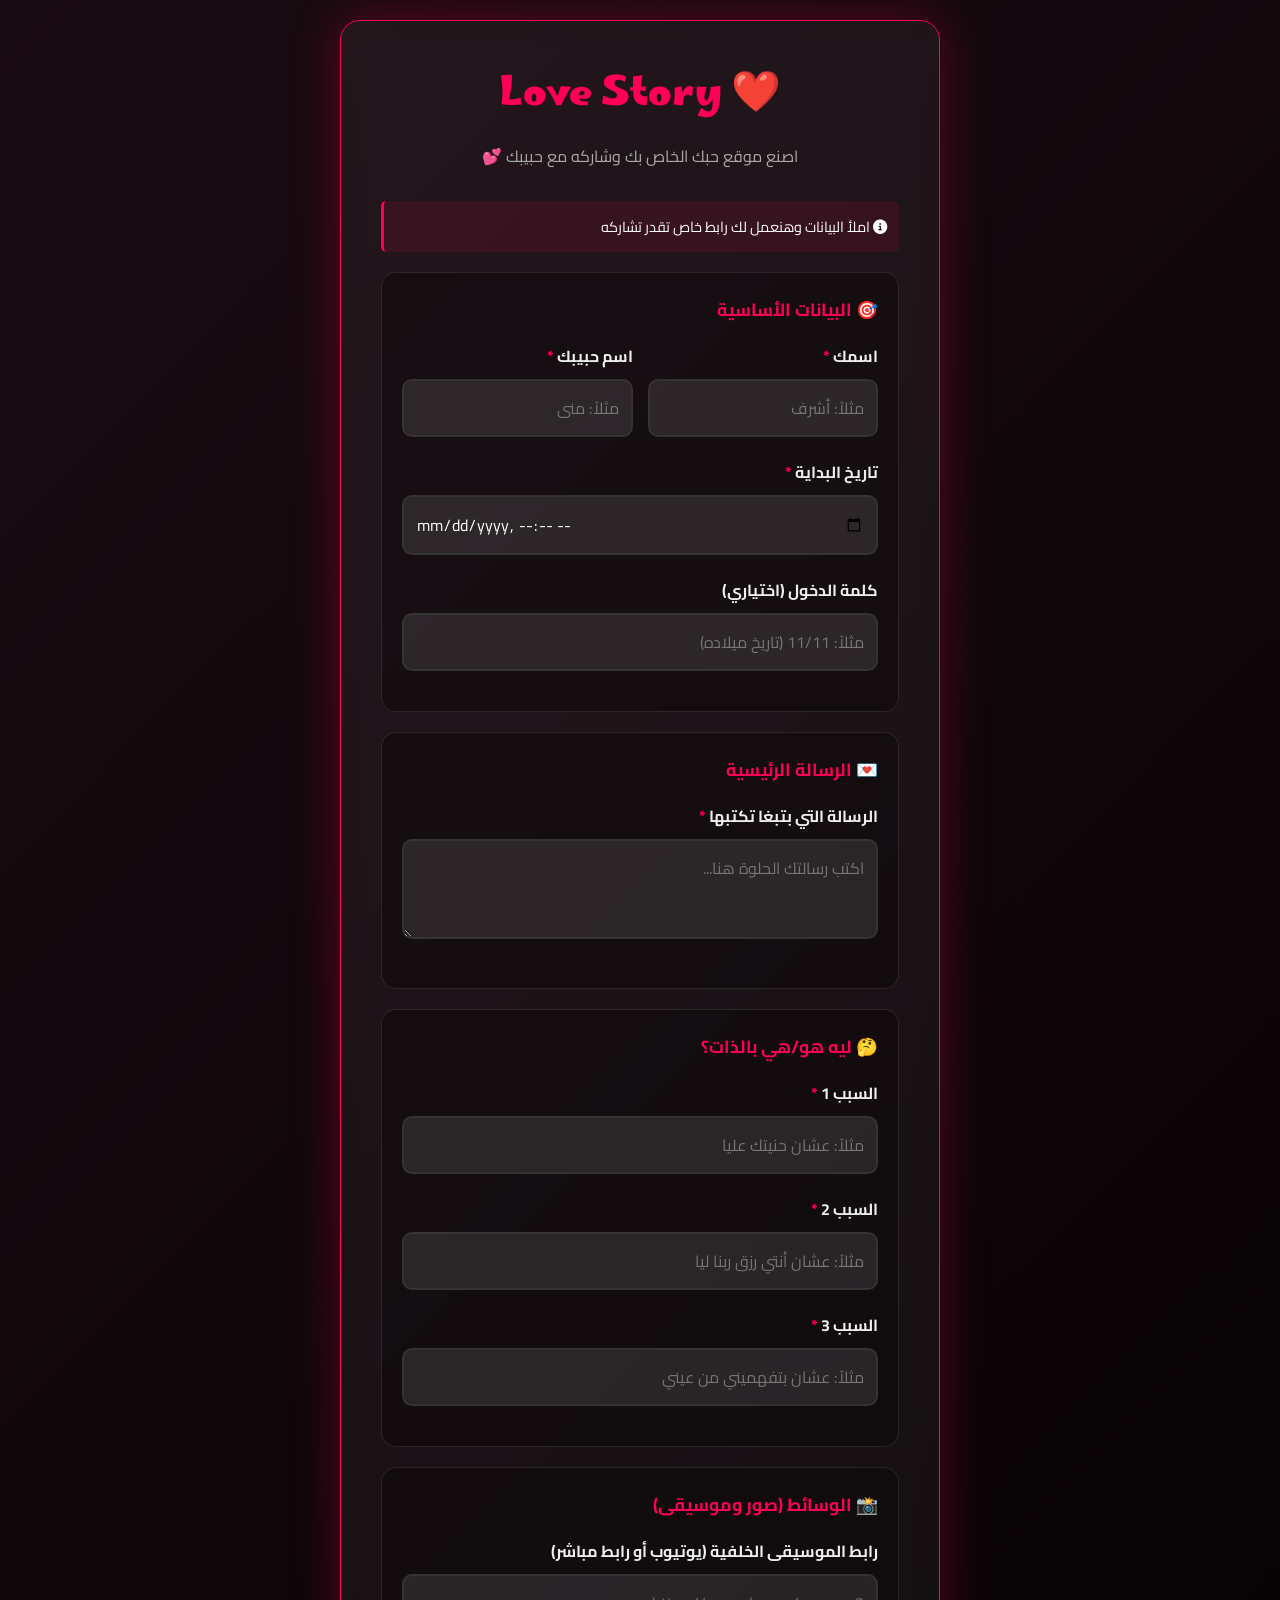
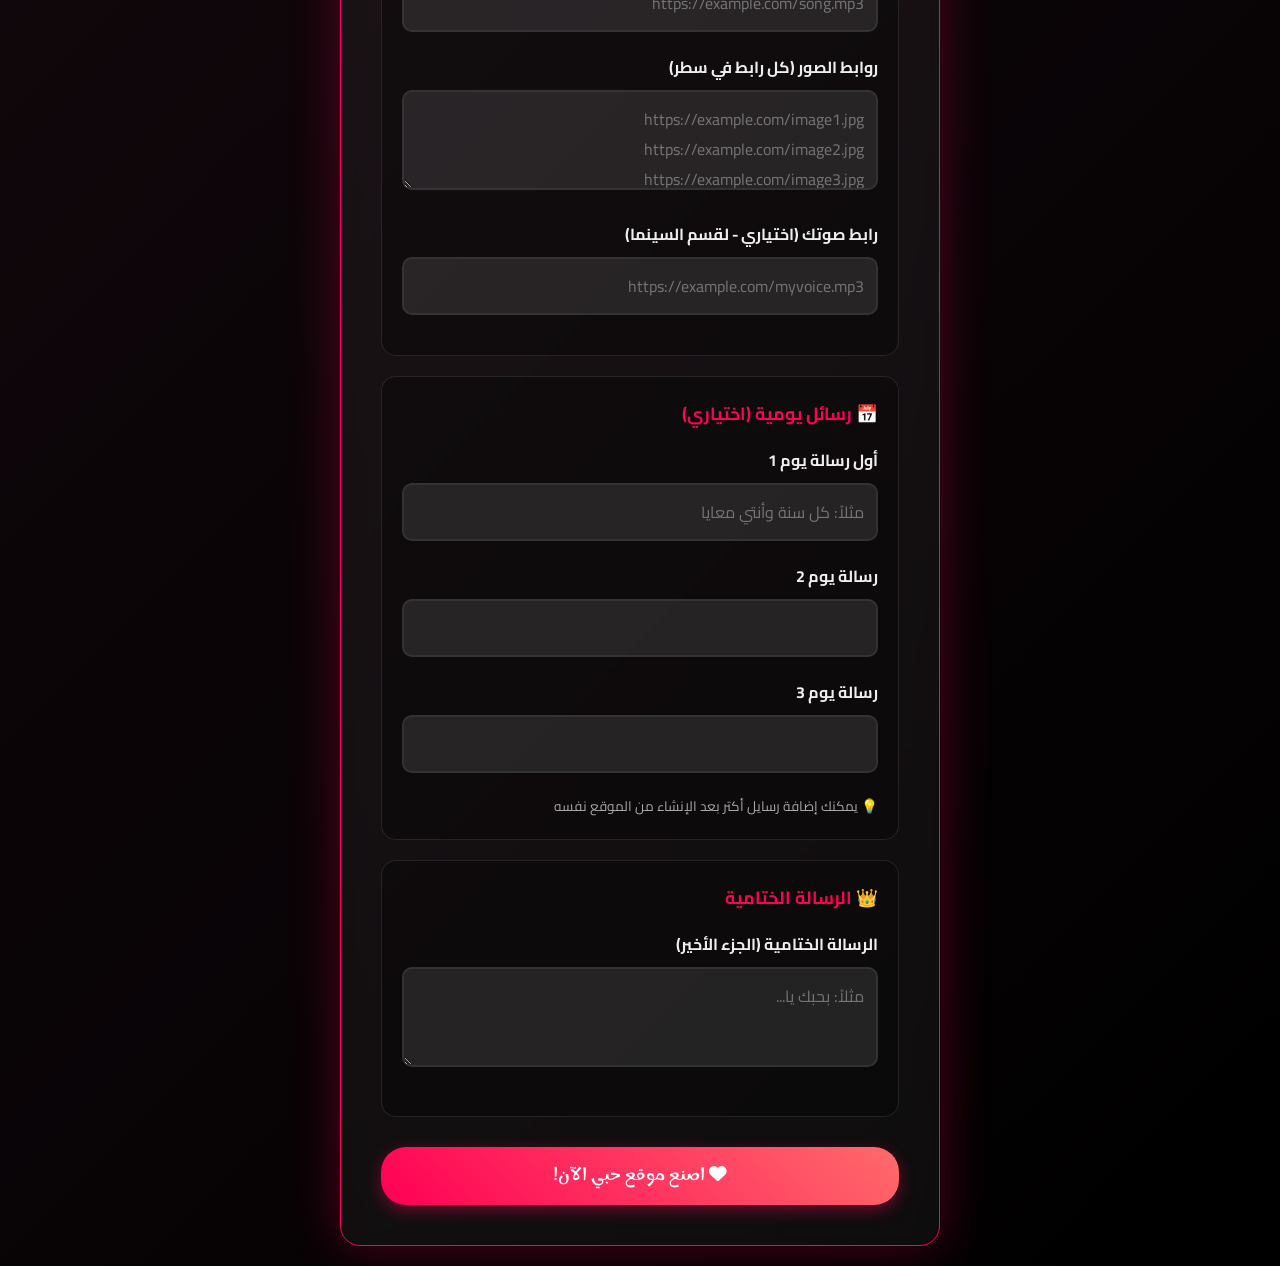
==== index.html @ d6da8e56 "Add form page for creating love stories" ====
<!DOCTYPE html>
<html lang="ar" dir="rtl">
<head>
    <meta charset="UTF-8">
    <meta name="viewport" content="width=device-width, initial-scale=1.0">
    <title>Love Story Generator | أنشئ قصة حبك 💕</title>
    <link href="https://fonts.googleapis.com/css2?family=Cairo:wght@400;700&family=Marhey&display=swap" rel="stylesheet">
    <link rel="stylesheet" href="https://cdnjs.cloudflare.com/ajax/libs/font-awesome/6.4.0/css/all.min.css">
    
    <style>
        * { box-sizing: border-box; margin: 0; padding: 0; }

        :root {
            --primary: #ff0055;
            --dark: #120509;
            --gradient: linear-gradient(135deg, #1a0b12 0%, #000000 100%);
            --glass: rgba(255, 255, 255, 0.08);
        }

        body {
            font-family: 'Cairo', sans-serif;
            background: var(--dark);
            background-image: var(--gradient);
            color: white;
            min-height: 100vh;
            display: flex;
            justify-content: center;
            align-items: center;
            padding: 20px;
        }

        .container {
            background: rgba(255, 255, 255, 0.05);
            backdrop-filter: blur(10px);
            border-radius: 20px;
            border: 1px solid var(--primary);
            padding: 40px;
            max-width: 600px;
            width: 100%;
            box-shadow: 0 0 50px rgba(255, 0, 85, 0.3);
        }

        h1 {
            font-family: 'Marhey';
            font-size: 2.5rem;
            color: var(--primary);
            text-align: center;
            margin-bottom: 10px;
            animation: heartbeat 1.5s infinite;
        }

        @keyframes heartbeat { 0%, 100% { transform: scale(1); } 50% { transform: scale(1.1); } }

        .subtitle {
            text-align: center;
            color: #aaa;
            margin-bottom: 30px;
            font-size: 1rem;
        }

        .form-group {
            margin-bottom: 20px;
        }

        label {
            display: block;
            margin-bottom: 8px;
            font-weight: bold;
            color: #eee;
        }

        input, textarea, select {
            width: 100%;
            padding: 12px;
            border-radius: 10px;
            border: 2px solid #333;
            background: rgba(255, 255, 255, 0.1);
            color: white;
            font-family: 'Cairo', sans-serif;
            font-size: 1rem;
            outline: none;
            transition: 0.3s;
        }

        input:focus, textarea:focus, select:focus {
            border-color: var(--primary);
            transform: scale(1.02);
        }

        textarea {
            resize: vertical;
            min-height: 100px;
        }

        .btn {
            background: linear-gradient(45deg, var(--primary), #ff6b6b);
            color: white;
            border: none;
            padding: 14px 30px;
            border-radius: 25px;
            font-size: 1.1rem;
            cursor: pointer;
            font-family: 'Marhey';
            transition: 0.3s;
            box-shadow: 0 5px 15px rgba(255, 0, 85, 0.4);
            width: 100%;
            margin-top: 10px;
        }

        .btn:hover {
            transform: scale(1.05);
            box-shadow: 0 5px 25px rgba(255, 0, 85, 0.6);
        }

        .btn:disabled {
            opacity: 0.5;
            cursor: not-allowed;
            transform: none;
        }

        .form-section {
            background: rgba(0, 0, 0, 0.3);
            padding: 20px;
            border-radius: 15px;
            margin-bottom: 20px;
            border: 1px solid rgba(255, 255, 255, 0.1);
        }

        .section-title {
            font-size: 1.1rem;
            color: var(--primary);
            margin-bottom: 15px;
            font-weight: bold;
        }

        .two-columns {
            display: grid;
            grid-template-columns: 1fr 1fr;
            gap: 15px;
        }

        @media (max-width: 600px) {
            .two-columns {
                grid-template-columns: 1fr;
            }
            h1 {
                font-size: 2rem;
            }
            .container {
                padding: 20px;
            }
        }

        .info-box {
            background: rgba(255, 0, 85, 0.1);
            border-left: 3px solid var(--primary);
            padding: 12px;
            border-radius: 5px;
            margin-bottom: 20px;
            font-size: 0.9rem;
        }

        .required {
            color: var(--primary);
        }
    </style>
</head>
<body>

    <div class="container">
        <h1>❤️ Love Story</h1>
        <p class="subtitle">اصنع موقع حبك الخاص بك وشاركه مع حبيبك 💕</p>

        <div class="info-box">
            <i class="fas fa-info-circle"></i> املأ البيانات وهنعمل لك رابط خاص تقدر تشاركه
        </div>

        <form id="loveForm">
            <!-- القسم 1: الأسماء والتاريخ -->
            <div class="form-section">
                <div class="section-title">🎯 البيانات الأساسية</div>
                
                <div class="two-columns">
                    <div class="form-group">
                        <label>اسمك <span class="required">*</span></label>
                        <input type="text" name="yourName" placeholder="مثلاً: أشرف" required>
                    </div>
                    <div class="form-group">
                        <label>اسم حبيبك <span class="required">*</span></label>
                        <input type="text" name="partnerName" placeholder="مثلاً: منى" required>
                    </div>
                </div>

                <div class="form-group">
                    <label>تاريخ البداية <span class="required">*</span></label>
                    <input type="datetime-local" name="startDate" required>
                </div>

                <div class="form-group">
                    <label>كلمة الدخول (اختياري)</label>
                    <input type="text" name="password" placeholder="مثلاً: 11/11 (تاريخ ميلاده)">
                </div>
            </div>

            <!-- القسم 2: الرسالة الرئيسية -->
            <div class="form-section">
                <div class="section-title">💌 الرسالة الرئيسية</div>
                <div class="form-group">
                    <label>الرسالة التي بتبغا تكتبها <span class="required">*</span></label>
                    <textarea name="mainMessage" placeholder="اكتب رسالتك الحلوة هنا..." required></textarea>
                </div>
            </div>

            <!-- القسم 3: الأسباب (ليه أنتي) -->
            <div class="form-section">
                <div class="section-title">🤔 ليه هو/هي بالذات؟</div>
                <div class="form-group">
                    <label>السبب 1 <span class="required">*</span></label>
                    <input type="text" name="reason1" placeholder="مثلاً: عشان حنيتك عليا" required>
                </div>
                <div class="form-group">
                    <label>السبب 2 <span class="required">*</span></label>
                    <input type="text" name="reason2" placeholder="مثلاً: عشان أنتي رزق ربنا ليا" required>
                </div>
                <div class="form-group">
                    <label>السبب 3 <span class="required">*</span></label>
                    <input type="text" name="reason3" placeholder="مثلاً: عشان بتفهميني من عيني" required>
                </div>
            </div>

            <!-- القسم 4: الوسائط -->
            <div class="form-section">
                <div class="section-title">📸 الوسائط (صور وموسيقى)</div>
                
                <div class="form-group">
                    <label>رابط الموسيقى الخلفية (يوتيوب أو رابط مباشر)</label>
                    <input type="url" name="musicUrl" placeholder="https://example.com/song.mp3">
                </div>

                <div class="form-group">
                    <label>روابط الصور (كل رابط في سطر)</label>
                    <textarea name="imagesUrls" placeholder="https://example.com/image1.jpg&#10;https://example.com/image2.jpg&#10;https://example.com/image3.jpg"></textarea>
                </div>

                <div class="form-group">
                    <label>رابط صوتك (اختياري - لقسم السينما)</label>
                    <input type="url" name="voiceUrl" placeholder="https://example.com/myvoice.mp3">
                </div>
            </div>

            <!-- القسم 5: الرسائل اليومية -->
            <div class="form-section">
                <div class="section-title">📅 رسائل يومية (اختياري)</div>
                <div class="form-group">
                    <label>أول رسالة يوم 1</label>
                    <input type="text" name="msg1" placeholder="مثلاً: كل سنة وأنتي معايا">
                </div>
                <div class="form-group">
                    <label>رسالة يوم 2</label>
                    <input type="text" name="msg2" placeholder="">
                </div>
                <div class="form-group">
                    <label>رسالة يوم 3</label>
                    <input type="text" name="msg3" placeholder="">
                </div>
                <p style="font-size: 0.85rem; color: #aaa; margin-top: 10px;">
                    💡 يمكنك إضافة رسايل أكتر بعد الإنشاء من الموقع نفسه
                </p>
            </div>

            <!-- الرسالة الختامية -->
            <div class="form-section">
                <div class="section-title">👑 الرسالة الختامية</div>
                <div class="form-group">
                    <label>الرسالة الختامية (الجزء الأخير)</label>
                    <textarea name="finalMessage" placeholder="مثلاً: بحبك يا..."></textarea>
                </div>
            </div>

            <button type="submit" class="btn">
                <i class="fas fa-heart"></i> اصنع موقع حبي الآن!
            </button>
        </form>
    </div>

    <script>
        document.getElementById('loveForm').addEventListener('submit', function(e) {
            e.preventDefault();

            // جمع البيانات
            const formData = {
                yourName: document.querySelector('input[name="yourName"]').value,
                partnerName: document.querySelector('input[name="partnerName"]').value,
                startDate: document.querySelector('input[name="startDate"]').value,
                password: document.querySelector('input[name="password"]').value || "11/11",
                mainMessage: document.querySelector('textarea[name="mainMessage"]').value,
                reason1: document.querySelector('input[name="reason1"]').value,
                reason2: document.querySelector('input[name="reason2"]').value,
                reason3: document.querySelector('input[name="reason3"]').value,
                musicUrl: document.querySelector('input[name="musicUrl"]').value,
                imagesUrls: document.querySelector('textarea[name="imagesUrls"]').value.split('\n').filter(url => url.trim()),
                voiceUrl: document.querySelector('input[name="voiceUrl"]').value,
                msg1: document.querySelector('input[name="msg1"]').value || "رسالة يوم 1",
                msg2: document.querySelector('input[name="msg2"]').value || "رسالة يوم 2",
                msg3: document.querySelector('input[name="msg3"]').value || "رسالة يوم 3",
                finalMessage: document.querySelector('textarea[name="finalMessage"]').value || "بحبك ❤️"
            };

            // تشفير البيانات (Base64)
            const encoded = btoa(JSON.stringify(formData));
            
            // إنشاء الرابط
            const link = `love-page.html?data=${encoded}`;
            
            // عرض الرابط في popup
            const shareUrl = window.location.origin + window.location.pathname.replace('index.html', '') + link;
            
            showShareModal(shareUrl);
        });

        function showShareModal(url) {
            const modal = document.createElement('div');
            modal.style.cssText = `
                position: fixed;
                top: 0;
                left: 0;
                width: 100%;
                height: 100%;
                background: rgba(0,0,0,0.8);
                display: flex;
                justify-content: center;
                align-items: center;
                z-index: 10000;
            `;

            modal.innerHTML = `
                <div style="
                    background: #1a0b12;
                    padding: 30px;
                    border-radius: 20px;
                    text-align: center;
                    border: 2px solid #ff0055;
                    max-width: 500px;
                    width: 90%;
                ">
                    <h2 style="color: #ff0055; margin-bottom: 20px; font-family: 'Marhey';">✨ تم إنشاء موقعك! ✨</h2>
                    
                    <p style="color: #aaa; margin-bottom: 20px;">انسخ الرابط وشاركه مع حبيبك:</p>
                    
                    <div style="
                        background: rgba(255,255,255,0.1);
                        padding: 15px;
                        border-radius: 10px;
                        margin-bottom: 20px;
                        word-break: break-all;
                        color: #eee;
                        font-size: 0.9rem;
                    ">
                        ${url}
                    </div>
                    
                    <button onclick="
                        navigator.clipboard.writeText('${url}');
                        this.innerText = 'تم النسخ! ✓';
                        this.style.background = '#00cc55';
                        setTimeout(() => this.innerText = 'انسخ الرابط', 2000);
                    " style="
                        background: #ff0055;
                        color: white;
                        border: none;
                        padding: 12px 30px;
                        border-radius: 25px;
                        cursor: pointer;
                        font-size: 1rem;
                        margin-right: 10px;
                        transition: 0.3s;
                    ">
                        📋 انسخ الرابط
                    </button>
                    
                    <button onclick="window.location.href = '${url}'" style="
                        background: #8e44ad;
                        color: white;
                        border: none;
                        padding: 12px 30px;
                        border-radius: 25px;
                        cursor: pointer;
                        font-size: 1rem;
                        transition: 0.3s;
                    ">
                        👀 اعرض الموقع
                    </button>
                    
                    <br><br>
                    
                    <button onclick="location.reload()" style="
                        background: transparent;
                        color: #aaa;
                        border: 1px solid #aaa;
                        padding: 10px 25px;
                        border-radius: 25px;
                        cursor: pointer;
                        transition: 0.3s;
                    ">
                        إنشاء موقع جديد
                    </button>
                    
                    <button onclick="this.parentElement.parentElement.remove()" style="
                        position: absolute;
                        top: 10px;
                        right: 15px;
                        background: none;
                        border: none;
                        color: #aaa;
                        font-size: 1.5rem;
                        cursor: pointer;
                    ">
                        ✕
                    </button>
                </div>
            `;

            document.body.appendChild(modal);
        }
    </script>

</body>
</html>
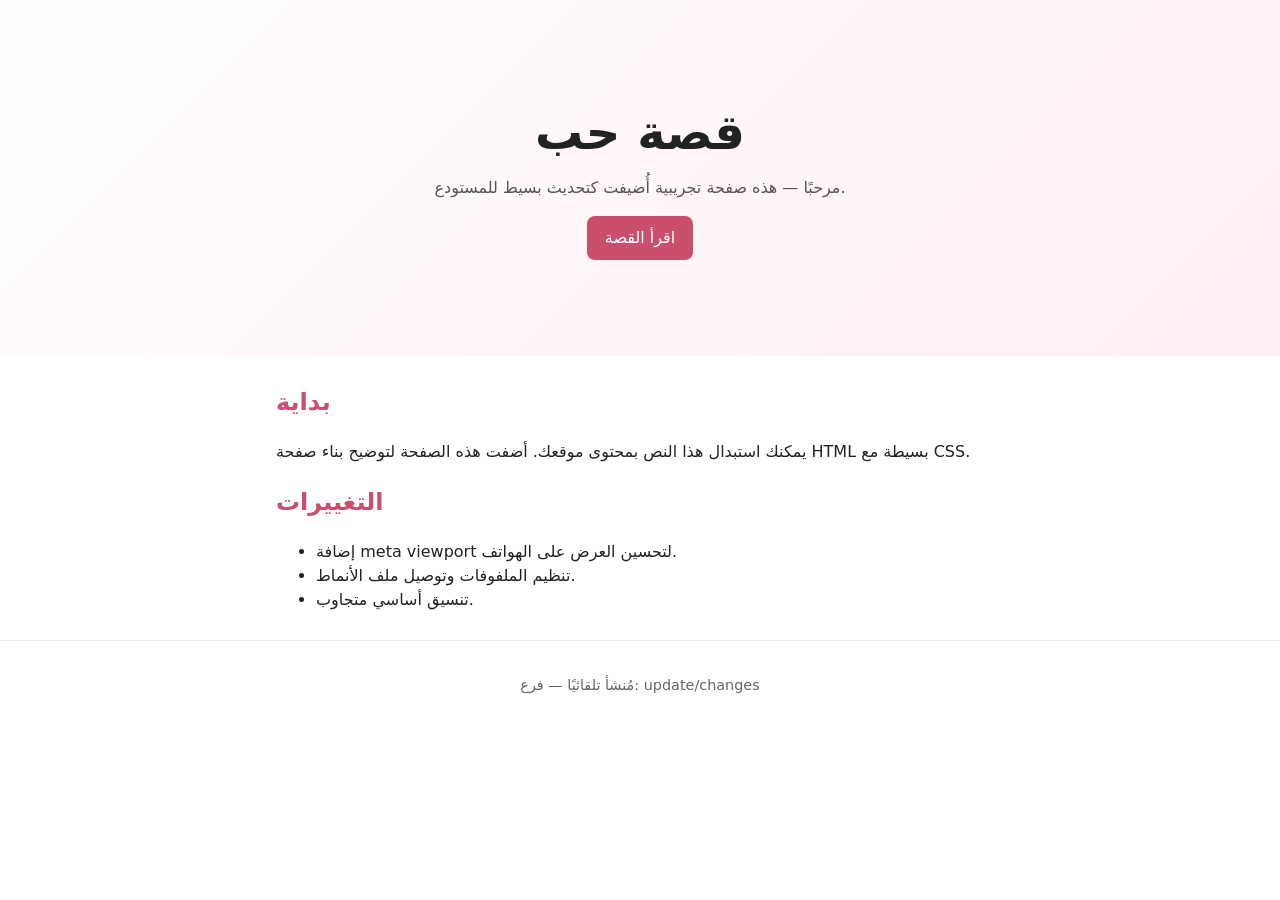
==== commit 38dbe98c: "إضافة تحسينات أولية: index.html, css/styles.css, README.md" ====
--- a/index.html
+++ b/index.html
@@ -1,428 +1,36 @@
-<!DOCTYPE html>
-<html lang="ar" dir="rtl">
+<!doctype html>
+<html lang="ar">
 <head>
-    <meta charset="UTF-8">
-    <meta name="viewport" content="width=device-width, initial-scale=1.0">
-    <title>Love Story Generator | أنشئ قصة حبك 💕</title>
-    <link href="https://fonts.googleapis.com/css2?family=Cairo:wght@400;700&family=Marhey&display=swap" rel="stylesheet">
-    <link rel="stylesheet" href="https://cdnjs.cloudflare.com/ajax/libs/font-awesome/6.4.0/css/all.min.css">
-    
-    <style>
-        * { box-sizing: border-box; margin: 0; padding: 0; }
-
-        :root {
-            --primary: #ff0055;
-            --dark: #120509;
-            --gradient: linear-gradient(135deg, #1a0b12 0%, #000000 100%);
-            --glass: rgba(255, 255, 255, 0.08);
-        }
-
-        body {
-            font-family: 'Cairo', sans-serif;
-            background: var(--dark);
-            background-image: var(--gradient);
-            color: white;
-            min-height: 100vh;
-            display: flex;
-            justify-content: center;
-            align-items: center;
-            padding: 20px;
-        }
-
-        .container {
-            background: rgba(255, 255, 255, 0.05);
-            backdrop-filter: blur(10px);
-            border-radius: 20px;
-            border: 1px solid var(--primary);
-            padding: 40px;
-            max-width: 600px;
-            width: 100%;
-            box-shadow: 0 0 50px rgba(255, 0, 85, 0.3);
-        }
-
-        h1 {
-            font-family: 'Marhey';
-            font-size: 2.5rem;
-            color: var(--primary);
-            text-align: center;
-            margin-bottom: 10px;
-            animation: heartbeat 1.5s infinite;
-        }
-
-        @keyframes heartbeat { 0%, 100% { transform: scale(1); } 50% { transform: scale(1.1); } }
-
-        .subtitle {
-            text-align: center;
-            color: #aaa;
-            margin-bottom: 30px;
-            font-size: 1rem;
-        }
-
-        .form-group {
-            margin-bottom: 20px;
-        }
-
-        label {
-            display: block;
-            margin-bottom: 8px;
-            font-weight: bold;
-            color: #eee;
-        }
-
-        input, textarea, select {
-            width: 100%;
-            padding: 12px;
-            border-radius: 10px;
-            border: 2px solid #333;
-            background: rgba(255, 255, 255, 0.1);
-            color: white;
-            font-family: 'Cairo', sans-serif;
-            font-size: 1rem;
-            outline: none;
-            transition: 0.3s;
-        }
-
-        input:focus, textarea:focus, select:focus {
-            border-color: var(--primary);
-            transform: scale(1.02);
-        }
-
-        textarea {
-            resize: vertical;
-            min-height: 100px;
-        }
-
-        .btn {
-            background: linear-gradient(45deg, var(--primary), #ff6b6b);
-            color: white;
-            border: none;
-            padding: 14px 30px;
-            border-radius: 25px;
-            font-size: 1.1rem;
-            cursor: pointer;
-            font-family: 'Marhey';
-            transition: 0.3s;
-            box-shadow: 0 5px 15px rgba(255, 0, 85, 0.4);
-            width: 100%;
-            margin-top: 10px;
-        }
-
-        .btn:hover {
-            transform: scale(1.05);
-            box-shadow: 0 5px 25px rgba(255, 0, 85, 0.6);
-        }
-
-        .btn:disabled {
-            opacity: 0.5;
-            cursor: not-allowed;
-            transform: none;
-        }
-
-        .form-section {
-            background: rgba(0, 0, 0, 0.3);
-            padding: 20px;
-            border-radius: 15px;
-            margin-bottom: 20px;
-            border: 1px solid rgba(255, 255, 255, 0.1);
-        }
-
-        .section-title {
-            font-size: 1.1rem;
-            color: var(--primary);
-            margin-bottom: 15px;
-            font-weight: bold;
-        }
-
-        .two-columns {
-            display: grid;
-            grid-template-columns: 1fr 1fr;
-            gap: 15px;
-        }
-
-        @media (max-width: 600px) {
-            .two-columns {
-                grid-template-columns: 1fr;
-            }
-            h1 {
-                font-size: 2rem;
-            }
-            .container {
-                padding: 20px;
-            }
-        }
-
-        .info-box {
-            background: rgba(255, 0, 85, 0.1);
-            border-left: 3px solid var(--primary);
-            padding: 12px;
-            border-radius: 5px;
-            margin-bottom: 20px;
-            font-size: 0.9rem;
-        }
-
-        .required {
-            color: var(--primary);
-        }
-    </style>
+  <meta charset="utf-8">
+  <meta name="viewport" content="width=device-width, initial-scale=1">
+  <title>Love Story</title>
+  <link rel="stylesheet" href="css/styles.css">
 </head>
 <body>
+  <header class="hero">
+    <h1>قصة حب</h1>
+    <p class="lead">مرحبًا — هذه صفحة تجريبية أُضيفت كتحديث بسيط للمستودع.</p>
+    <a class="btn" href="#story">اقرأ القصة</a>
+  </header>
 
-    <div class="container">
-        <h1>❤️ Love Story</h1>
-        <p class="subtitle">اصنع موقع حبك الخاص بك وشاركه مع حبيبك 💕</p>
+  <main id="story" class="container">
+    <section>
+      <h2>بداية</h2>
+      <p>يمكنك استبدال هذا النص بمحتوى موقعك. أضفت هذه الصفحة لتوضيح بناء صفحة HTML بسيطة مع CSS.</p>
+    </section>
 
-        <div class="info-box">
-            <i class="fas fa-info-circle"></i> املأ البيانات وهنعمل لك رابط خاص تقدر تشاركه
-        </div>
+    <section>
+      <h2>التغييرات</h2>
+      <ul>
+        <li>إضافة meta viewport لتحسين العرض على الهواتف.</li>
+        <li>تنظيم الملفوفات وتوصيل ملف الأنماط.</li>
+        <li>تنسيق أساسي متجاوب.</li>
+      </ul>
+    </section>
+  </main>
 
-        <form id="loveForm">
-            <!-- القسم 1: الأسماء والتاريخ -->
-            <div class="form-section">
-                <div class="section-title">🎯 البيانات الأساسية</div>
-                
-                <div class="two-columns">
-                    <div class="form-group">
-                        <label>اسمك <span class="required">*</span></label>
-                        <input type="text" name="yourName" placeholder="مثلاً: أشرف" required>
-                    </div>
-                    <div class="form-group">
-                        <label>اسم حبيبك <span class="required">*</span></label>
-                        <input type="text" name="partnerName" placeholder="مثلاً: منى" required>
-                    </div>
-                </div>
-
-                <div class="form-group">
-                    <label>تاريخ البداية <span class="required">*</span></label>
-                    <input type="datetime-local" name="startDate" required>
-                </div>
-
-                <div class="form-group">
-                    <label>كلمة الدخول (اختياري)</label>
-                    <input type="text" name="password" placeholder="مثلاً: 11/11 (تاريخ ميلاده)">
-                </div>
-            </div>
-
-            <!-- القسم 2: الرسالة الرئيسية -->
-            <div class="form-section">
-                <div class="section-title">💌 الرسالة الرئيسية</div>
-                <div class="form-group">
-                    <label>الرسالة التي بتبغا تكتبها <span class="required">*</span></label>
-                    <textarea name="mainMessage" placeholder="اكتب رسالتك الحلوة هنا..." required></textarea>
-                </div>
-            </div>
-
-            <!-- القسم 3: الأسباب (ليه أنتي) -->
-            <div class="form-section">
-                <div class="section-title">🤔 ليه هو/هي بالذات؟</div>
-                <div class="form-group">
-                    <label>السبب 1 <span class="required">*</span></label>
-                    <input type="text" name="reason1" placeholder="مثلاً: عشان حنيتك عليا" required>
-                </div>
-                <div class="form-group">
-                    <label>السبب 2 <span class="required">*</span></label>
-                    <input type="text" name="reason2" placeholder="مثلاً: عشان أنتي رزق ربنا ليا" required>
-                </div>
-                <div class="form-group">
-                    <label>السبب 3 <span class="required">*</span></label>
-                    <input type="text" name="reason3" placeholder="مثلاً: عشان بتفهميني من عيني" required>
-                </div>
-            </div>
-
-            <!-- القسم 4: الوسائط -->
-            <div class="form-section">
-                <div class="section-title">📸 الوسائط (صور وموسيقى)</div>
-                
-                <div class="form-group">
-                    <label>رابط الموسيقى الخلفية (يوتيوب أو رابط مباشر)</label>
-                    <input type="url" name="musicUrl" placeholder="https://example.com/song.mp3">
-                </div>
-
-                <div class="form-group">
-                    <label>روابط الصور (كل رابط في سطر)</label>
-                    <textarea name="imagesUrls" placeholder="https://example.com/image1.jpg&#10;https://example.com/image2.jpg&#10;https://example.com/image3.jpg"></textarea>
-                </div>
-
-                <div class="form-group">
-                    <label>رابط صوتك (اختياري - لقسم السينما)</label>
-                    <input type="url" name="voiceUrl" placeholder="https://example.com/myvoice.mp3">
-                </div>
-            </div>
-
-            <!-- القسم 5: الرسائل اليومية -->
-            <div class="form-section">
-                <div class="section-title">📅 رسائل يومية (اختياري)</div>
-                <div class="form-group">
-                    <label>أول رسالة يوم 1</label>
-                    <input type="text" name="msg1" placeholder="مثلاً: كل سنة وأنتي معايا">
-                </div>
-                <div class="form-group">
-                    <label>رسالة يوم 2</label>
-                    <input type="text" name="msg2" placeholder="">
-                </div>
-                <div class="form-group">
-                    <label>رسالة يوم 3</label>
-                    <input type="text" name="msg3" placeholder="">
-                </div>
-                <p style="font-size: 0.85rem; color: #aaa; margin-top: 10px;">
-                    💡 يمكنك إضافة رسايل أكتر بعد الإنشاء من الموقع نفسه
-                </p>
-            </div>
-
-            <!-- الرسالة الختامية -->
-            <div class="form-section">
-                <div class="section-title">👑 الرسالة الختامية</div>
-                <div class="form-group">
-                    <label>الرسالة الختامية (الجزء الأخير)</label>
-                    <textarea name="finalMessage" placeholder="مثلاً: بحبك يا..."></textarea>
-                </div>
-            </div>
-
-            <button type="submit" class="btn">
-                <i class="fas fa-heart"></i> اصنع موقع حبي الآن!
-            </button>
-        </form>
-    </div>
-
-    <script>
-        document.getElementById('loveForm').addEventListener('submit', function(e) {
-            e.preventDefault();
-
-            // جمع البيانات
-            const formData = {
-                yourName: document.querySelector('input[name="yourName"]').value,
-                partnerName: document.querySelector('input[name="partnerName"]').value,
-                startDate: document.querySelector('input[name="startDate"]').value,
-                password: document.querySelector('input[name="password"]').value || "11/11",
-                mainMessage: document.querySelector('textarea[name="mainMessage"]').value,
-                reason1: document.querySelector('input[name="reason1"]').value,
-                reason2: document.querySelector('input[name="reason2"]').value,
-                reason3: document.querySelector('input[name="reason3"]').value,
-                musicUrl: document.querySelector('input[name="musicUrl"]').value,
-                imagesUrls: document.querySelector('textarea[name="imagesUrls"]').value.split('\n').filter(url => url.trim()),
-                voiceUrl: document.querySelector('input[name="voiceUrl"]').value,
-                msg1: document.querySelector('input[name="msg1"]').value || "رسالة يوم 1",
-                msg2: document.querySelector('input[name="msg2"]').value || "رسالة يوم 2",
-                msg3: document.querySelector('input[name="msg3"]').value || "رسالة يوم 3",
-                finalMessage: document.querySelector('textarea[name="finalMessage"]').value || "بحبك ❤️"
-            };
-
-            // تشفير البيانات (Base64)
-            const encoded = btoa(JSON.stringify(formData));
-            
-            // إنشاء الرابط
-            const link = `love-page.html?data=${encoded}`;
-            
-            // عرض الرابط في popup
-            const shareUrl = window.location.origin + window.location.pathname.replace('index.html', '') + link;
-            
-            showShareModal(shareUrl);
-        });
-
-        function showShareModal(url) {
-            const modal = document.createElement('div');
-            modal.style.cssText = `
-                position: fixed;
-                top: 0;
-                left: 0;
-                width: 100%;
-                height: 100%;
-                background: rgba(0,0,0,0.8);
-                display: flex;
-                justify-content: center;
-                align-items: center;
-                z-index: 10000;
-            `;
-
-            modal.innerHTML = `
-                <div style="
-                    background: #1a0b12;
-                    padding: 30px;
-                    border-radius: 20px;
-                    text-align: center;
-                    border: 2px solid #ff0055;
-                    max-width: 500px;
-                    width: 90%;
-                ">
-                    <h2 style="color: #ff0055; margin-bottom: 20px; font-family: 'Marhey';">✨ تم إنشاء موقعك! ✨</h2>
-                    
-                    <p style="color: #aaa; margin-bottom: 20px;">انسخ الرابط وشاركه مع حبيبك:</p>
-                    
-                    <div style="
-                        background: rgba(255,255,255,0.1);
-                        padding: 15px;
-                        border-radius: 10px;
-                        margin-bottom: 20px;
-                        word-break: break-all;
-                        color: #eee;
-                        font-size: 0.9rem;
-                    ">
-                        ${url}
-                    </div>
-                    
-                    <button onclick="
-                        navigator.clipboard.writeText('${url}');
-                        this.innerText = 'تم النسخ! ✓';
-                        this.style.background = '#00cc55';
-                        setTimeout(() => this.innerText = 'انسخ الرابط', 2000);
-                    " style="
-                        background: #ff0055;
-                        color: white;
-                        border: none;
-                        padding: 12px 30px;
-                        border-radius: 25px;
-                        cursor: pointer;
-                        font-size: 1rem;
-                        margin-right: 10px;
-                        transition: 0.3s;
-                    ">
-                        📋 انسخ الرابط
-                    </button>
-                    
-                    <button onclick="window.location.href = '${url}'" style="
-                        background: #8e44ad;
-                        color: white;
-                        border: none;
-                        padding: 12px 30px;
-                        border-radius: 25px;
-                        cursor: pointer;
-                        font-size: 1rem;
-                        transition: 0.3s;
-                    ">
-                        👀 اعرض الموقع
-                    </button>
-                    
-                    <br><br>
-                    
-                    <button onclick="location.reload()" style="
-                        background: transparent;
-                        color: #aaa;
-                        border: 1px solid #aaa;
-                        padding: 10px 25px;
-                        border-radius: 25px;
-                        cursor: pointer;
-                        transition: 0.3s;
-                    ">
-                        إنشاء موقع جديد
-                    </button>
-                    
-                    <button onclick="this.parentElement.parentElement.remove()" style="
-                        position: absolute;
-                        top: 10px;
-                        right: 15px;
-                        background: none;
-                        border: none;
-                        color: #aaa;
-                        font-size: 1.5rem;
-                        cursor: pointer;
-                    ">
-                        ✕
-                    </button>
-                </div>
-            `;
-
-            document.body.appendChild(modal);
-        }
-    </script>
-
+  <footer class="footer">
+    <p>مُنشأ تلقائيًا — فرع: update/changes</p>
+  </footer>
 </body>
 </html>
--- a/css/styles.css
+++ b/css/styles.css
@@ -0,0 +1,20 @@
+/* ملف أنماط بسيط */
+:root{
+  --bg:#fff;
+  --accent:#c94f6d;
+  --text:#222;
+}
+*{box-sizing:border-box}
+body{margin:0;font-family:system-ui,Segoe UI,Roboto,'Helvetica Neue',Arial;background:var(--bg);color:var(--text);line-height:1.5}
+.hero{background:linear-gradient(135deg,#fff 0%,#ffeef2 100%);padding:48px 16px;text-align:center}
+.hero h1{margin:0 0 8px;font-size:2.2rem}
+.hero .lead{margin:0 0 16px;color:#555}
+.btn{display:inline-block;padding:10px 18px;background:var(--accent);color:#fff;text-decoration:none;border-radius:8px}
+.container{max-width:760px;margin:28px auto;padding:0 16px}
+h2{color:var(--accent)}
+.footer{padding:20px;text-align:center;color:#666;font-size:0.9rem;border-top:1px solid #eee}
+
+@media (min-width:720px){
+  .hero{padding:96px 16px}
+  .hero h1{font-size:3rem}
+}
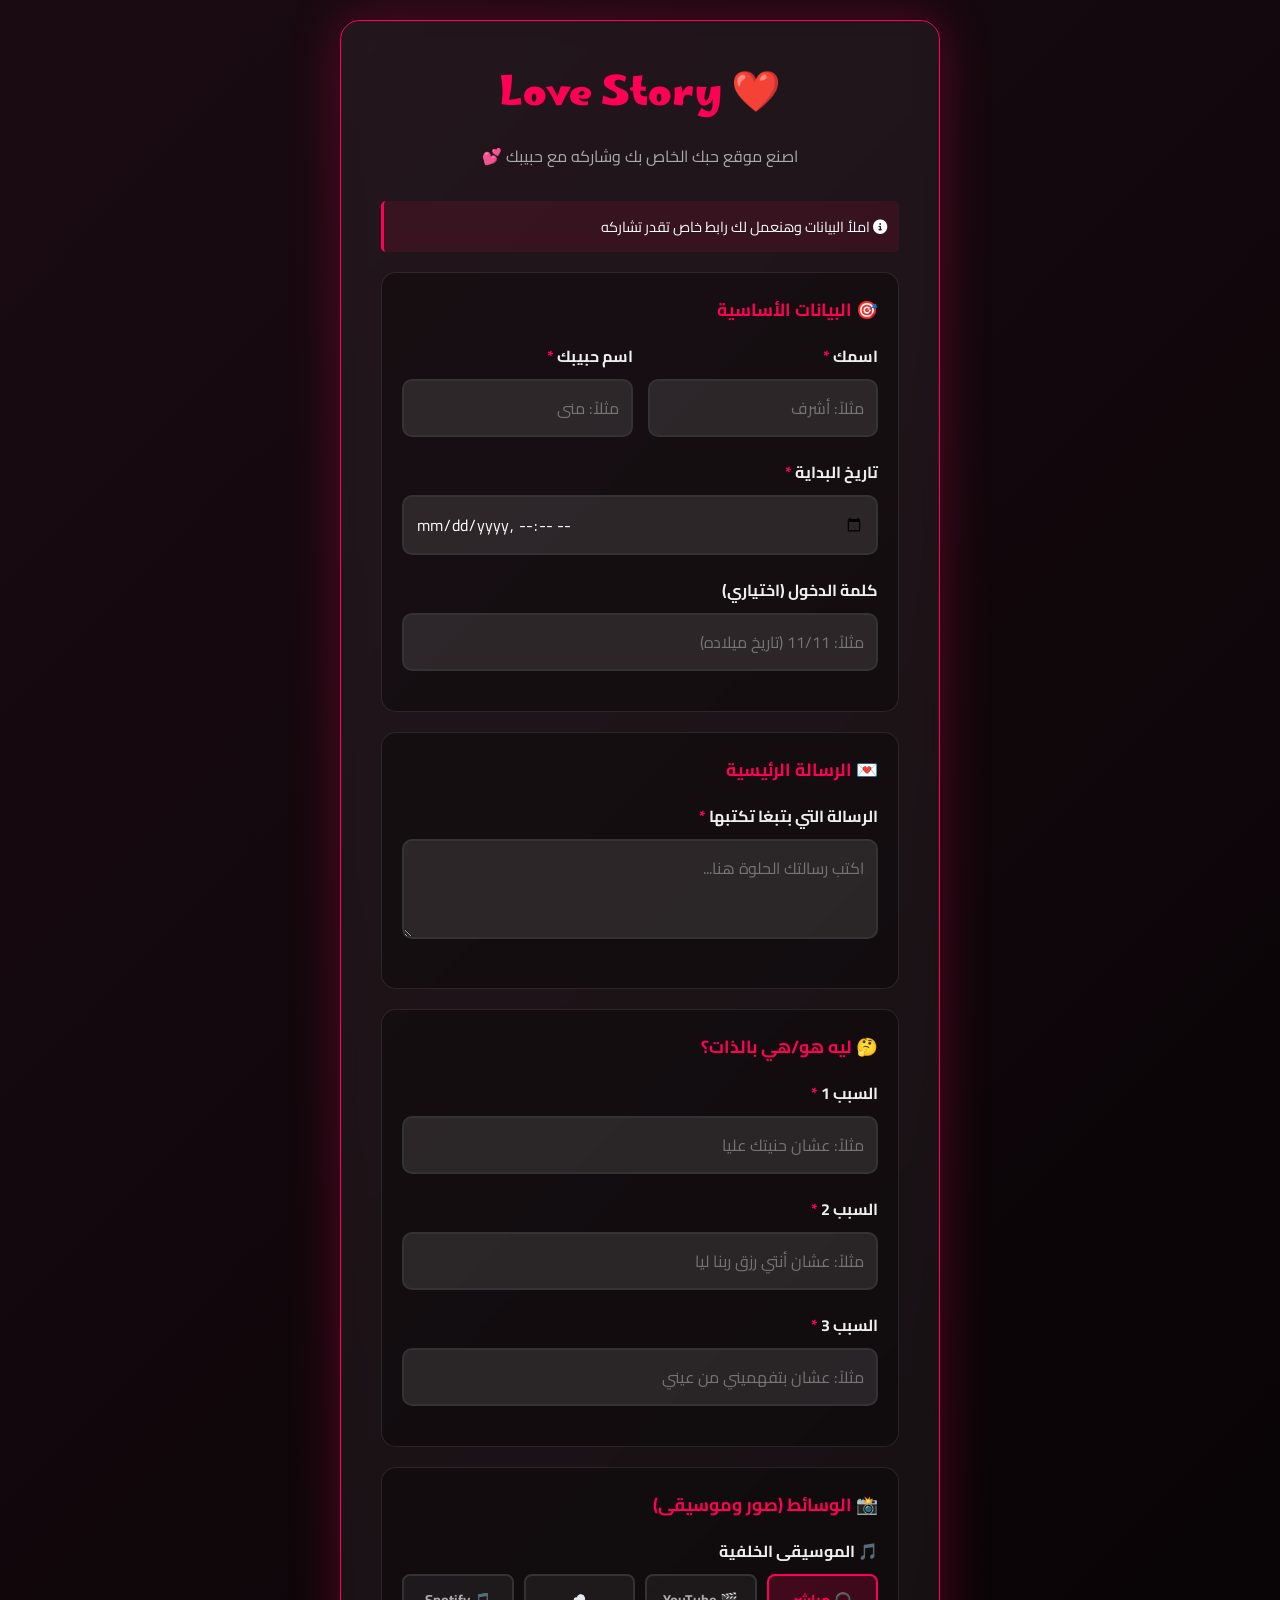
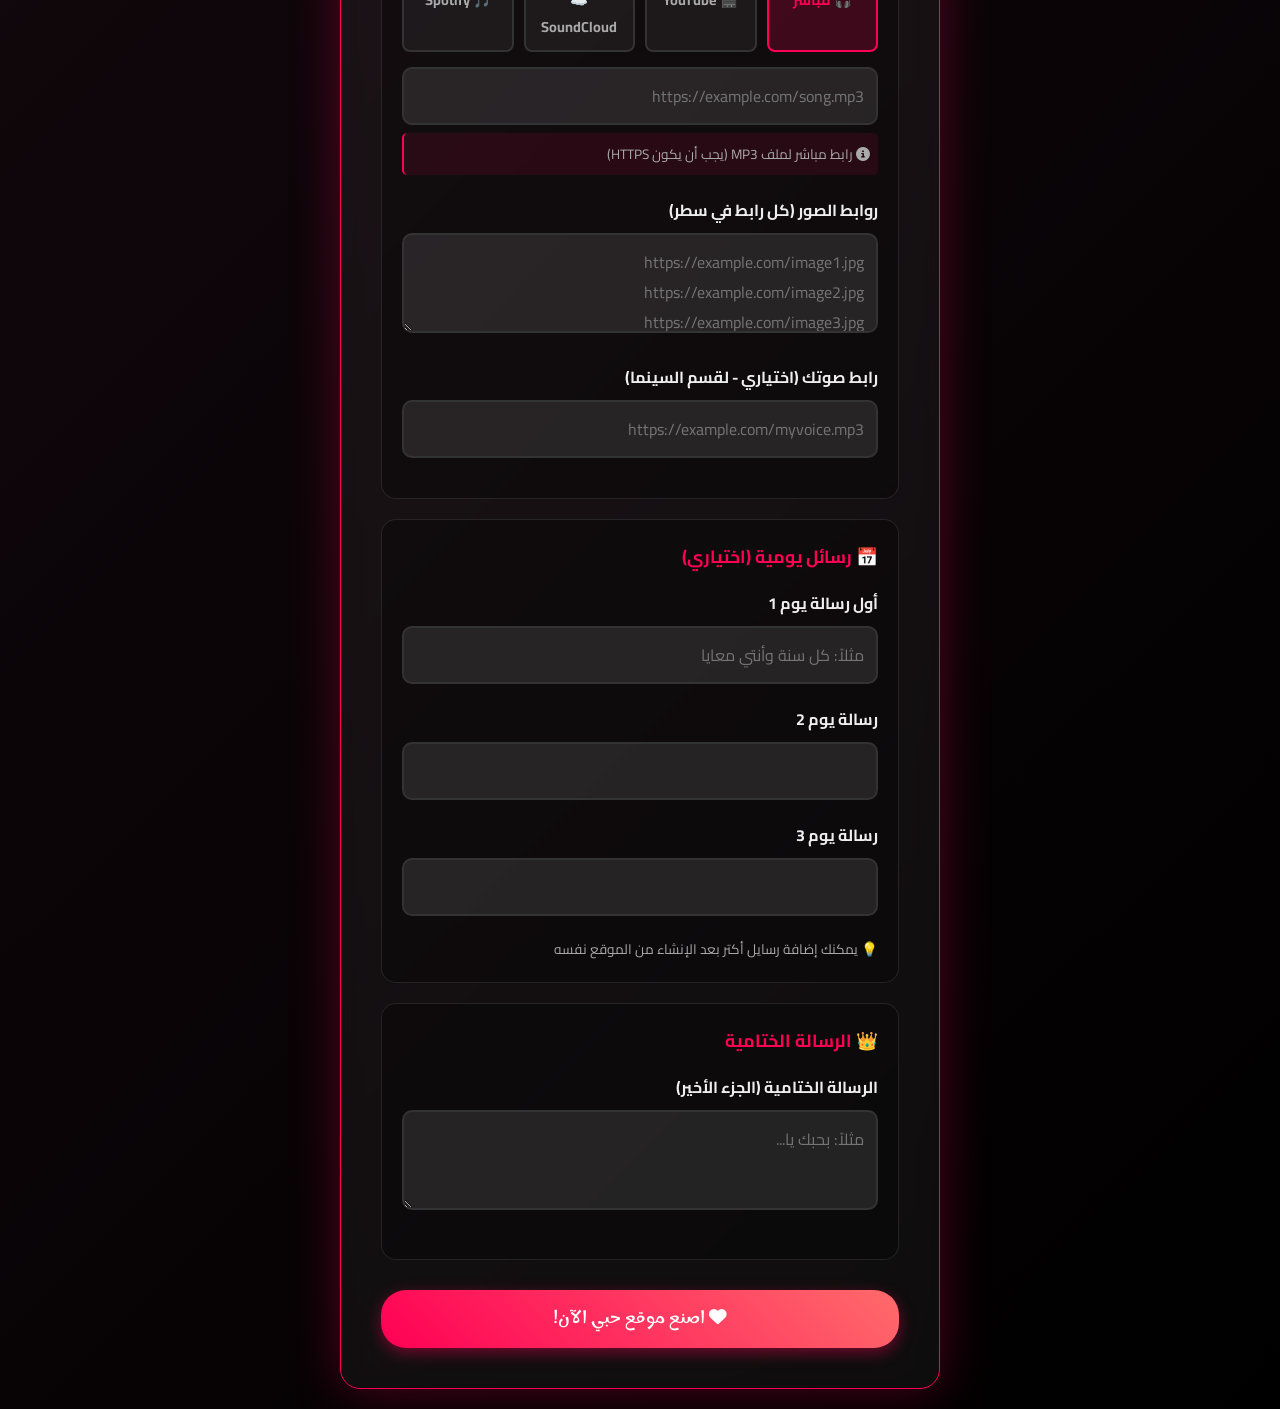
==== commit e7090260: "إضافة خاصية اختيار مصدر الموسيقى من 4 منصات (YouTube, SoundCloud, Spotify, رابط مباشر)" ====
--- a/index.html
+++ b/index.html
@@ -1,36 +1,575 @@
-<!doctype html>
-<html lang="ar">
+<!DOCTYPE html>
+<html lang="ar" dir="rtl">
 <head>
-  <meta charset="utf-8">
-  <meta name="viewport" content="width=device-width, initial-scale=1">
-  <title>Love Story</title>
-  <link rel="stylesheet" href="css/styles.css">
+    <meta charset="UTF-8">
+    <meta name="viewport" content="width=device-width, initial-scale=1.0">
+    <title>Love Story Generator | أنشئ قصة حبك 💕</title>
+    <link href="https://fonts.googleapis.com/css2?family=Cairo:wght@400;700&family=Marhey&display=swap" rel="stylesheet">
+    <link rel="stylesheet" href="https://cdnjs.cloudflare.com/ajax/libs/font-awesome/6.4.0/css/all.min.css">
+    
+    <style>
+        * { box-sizing: border-box; margin: 0; padding: 0; }
+
+        :root {
+            --primary: #ff0055;
+            --dark: #120509;
+            --gradient: linear-gradient(135deg, #1a0b12 0%, #000000 100%);
+            --glass: rgba(255, 255, 255, 0.08);
+        }
+
+        body {
+            font-family: 'Cairo', sans-serif;
+            background: var(--dark);
+            background-image: var(--gradient);
+            color: white;
+            min-height: 100vh;
+            display: flex;
+            justify-content: center;
+            align-items: center;
+            padding: 20px;
+        }
+
+        .container {
+            background: rgba(255, 255, 255, 0.05);
+            backdrop-filter: blur(10px);
+            border-radius: 20px;
+            border: 1px solid var(--primary);
+            padding: 40px;
+            max-width: 600px;
+            width: 100%;
+            box-shadow: 0 0 50px rgba(255, 0, 85, 0.3);
+        }
+
+        h1 {
+            font-family: 'Marhey';
+            font-size: 2.5rem;
+            color: var(--primary);
+            text-align: center;
+            margin-bottom: 10px;
+            animation: heartbeat 1.5s infinite;
+        }
+
+        @keyframes heartbeat { 0%, 100% { transform: scale(1); } 50% { transform: scale(1.1); } }
+
+        .subtitle {
+            text-align: center;
+            color: #aaa;
+            margin-bottom: 30px;
+            font-size: 1rem;
+        }
+
+        .form-group {
+            margin-bottom: 20px;
+        }
+
+        label {
+            display: block;
+            margin-bottom: 8px;
+            font-weight: bold;
+            color: #eee;
+        }
+
+        input, textarea, select {
+            width: 100%;
+            padding: 12px;
+            border-radius: 10px;
+            border: 2px solid #333;
+            background: rgba(255, 255, 255, 0.1);
+            color: white;
+            font-family: 'Cairo', sans-serif;
+            font-size: 1rem;
+            outline: none;
+            transition: 0.3s;
+        }
+
+        input:focus, textarea:focus, select:focus {
+            border-color: var(--primary);
+            transform: scale(1.02);
+        }
+
+        textarea {
+            resize: vertical;
+            min-height: 100px;
+        }
+
+        .btn {
+            background: linear-gradient(45deg, var(--primary), #ff6b6b);
+            color: white;
+            border: none;
+            padding: 14px 30px;
+            border-radius: 25px;
+            font-size: 1.1rem;
+            cursor: pointer;
+            font-family: 'Marhey';
+            transition: 0.3s;
+            box-shadow: 0 5px 15px rgba(255, 0, 85, 0.4);
+            width: 100%;
+            margin-top: 10px;
+        }
+
+        .btn:hover {
+            transform: scale(1.05);
+            box-shadow: 0 5px 25px rgba(255, 0, 85, 0.6);
+        }
+
+        .btn:disabled {
+            opacity: 0.5;
+            cursor: not-allowed;
+            transform: none;
+        }
+
+        .form-section {
+            background: rgba(0, 0, 0, 0.3);
+            padding: 20px;
+            border-radius: 15px;
+            margin-bottom: 20px;
+            border: 1px solid rgba(255, 255, 255, 0.1);
+        }
+
+        .section-title {
+            font-size: 1.1rem;
+            color: var(--primary);
+            margin-bottom: 15px;
+            font-weight: bold;
+        }
+
+        .two-columns {
+            display: grid;
+            grid-template-columns: 1fr 1fr;
+            gap: 15px;
+        }
+
+        @media (max-width: 600px) {
+            .two-columns {
+                grid-template-columns: 1fr;
+            }
+            h1 {
+                font-size: 2rem;
+            }
+            .container {
+                padding: 20px;
+            }
+        }
+
+        .info-box {
+            background: rgba(255, 0, 85, 0.1);
+            border-left: 3px solid var(--primary);
+            padding: 12px;
+            border-radius: 5px;
+            margin-bottom: 20px;
+            font-size: 0.9rem;
+        }
+
+        .required {
+            color: var(--primary);
+        }
+
+        .music-source-tabs {
+            display: flex;
+            gap: 10px;
+            margin-bottom: 15px;
+            flex-wrap: wrap;
+        }
+
+        .music-tab {
+            flex: 1;
+            min-width: 80px;
+            padding: 10px;
+            border: 2px solid #333;
+            border-radius: 8px;
+            background: rgba(255, 255, 255, 0.05);
+            color: #aaa;
+            cursor: pointer;
+            transition: 0.3s;
+            text-align: center;
+            font-weight: bold;
+            font-size: 0.9rem;
+        }
+
+        .music-tab.active {
+            border-color: var(--primary);
+            background: rgba(255, 0, 85, 0.2);
+            color: var(--primary);
+        }
+
+        .music-tab:hover {
+            transform: translateY(-2px);
+        }
+
+        .music-content {
+            display: none;
+        }
+
+        .music-content.active {
+            display: block;
+        }
+
+        .note {
+            font-size: 0.85rem;
+            color: #aaa;
+            margin-top: 8px;
+            padding: 8px;
+            background: rgba(255, 0, 85, 0.1);
+            border-radius: 5px;
+            border-left: 2px solid var(--primary);
+        }
+    </style>
 </head>
 <body>
-  <header class="hero">
-    <h1>قصة حب</h1>
-    <p class="lead">مرحبًا — هذه صفحة تجريبية أُضيفت كتحديث بسيط للمستودع.</p>
-    <a class="btn" href="#story">اقرأ القصة</a>
-  </header>
-
-  <main id="story" class="container">
-    <section>
-      <h2>بداية</h2>
-      <p>يمكنك استبدال هذا النص بمحتوى موقعك. أضفت هذه الصفحة لتوضيح بناء صفحة HTML بسيطة مع CSS.</p>
-    </section>
-
-    <section>
-      <h2>التغييرات</h2>
-      <ul>
-        <li>إضافة meta viewport لتحسين العرض على الهواتف.</li>
-        <li>تنظيم الملفوفات وتوصيل ملف الأنماط.</li>
-        <li>تنسيق أساسي متجاوب.</li>
-      </ul>
-    </section>
-  </main>
-
-  <footer class="footer">
-    <p>مُنشأ تلقائيًا — فرع: update/changes</p>
-  </footer>
+
+    <div class="container">
+        <h1>❤️ Love Story</h1>
+        <p class="subtitle">اصنع موقع حبك الخاص بك وشاركه مع حبيبك 💕</p>
+
+        <div class="info-box">
+            <i class="fas fa-info-circle"></i> املأ البيانات وهنعمل لك رابط خاص تقدر تشاركه
+        </div>
+
+        <form id="loveForm">
+            <!-- القسم 1: الأسماء والتاريخ -->
+            <div class="form-section">
+                <div class="section-title">🎯 البيانات الأساسية</div>
+                
+                <div class="two-columns">
+                    <div class="form-group">
+                        <label>اسمك <span class="required">*</span></label>
+                        <input type="text" name="yourName" placeholder="مثلاً: أشرف" required>
+                    </div>
+                    <div class="form-group">
+                        <label>اسم حبيبك <span class="required">*</span></label>
+                        <input type="text" name="partnerName" placeholder="مثلاً: منى" required>
+                    </div>
+                </div>
+
+                <div class="form-group">
+                    <label>تاريخ البداية <span class="required">*</span></label>
+                    <input type="datetime-local" name="startDate" required>
+                </div>
+
+                <div class="form-group">
+                    <label>كلمة الدخول (اختياري)</label>
+                    <input type="text" name="password" placeholder="مثلاً: 11/11 (تاريخ ميلاده)">
+                </div>
+            </div>
+
+            <!-- القسم 2: الرسالة الرئيسية -->
+            <div class="form-section">
+                <div class="section-title">💌 الرسالة الرئيسية</div>
+                <div class="form-group">
+                    <label>الرسالة التي بتبغا تكتبها <span class="required">*</span></label>
+                    <textarea name="mainMessage" placeholder="اكتب رسالتك الحلوة هنا..." required></textarea>
+                </div>
+            </div>
+
+            <!-- القسم 3: الأسباب (ليه أنتي) -->
+            <div class="form-section">
+                <div class="section-title">🤔 ليه هو/هي بالذات؟</div>
+                <div class="form-group">
+                    <label>السبب 1 <span class="required">*</span></label>
+                    <input type="text" name="reason1" placeholder="مثلاً: عشان حنيتك عليا" required>
+                </div>
+                <div class="form-group">
+                    <label>السبب 2 <span class="required">*</span></label>
+                    <input type="text" name="reason2" placeholder="مثلاً: عشان أنتي رزق ربنا ليا" required>
+                </div>
+                <div class="form-group">
+                    <label>السبب 3 <span class="required">*</span></label>
+                    <input type="text" name="reason3" placeholder="مثلاً: عشان بتفهميني من عيني" required>
+                </div>
+            </div>
+
+            <!-- القسم 4: الوسائط -->
+            <div class="form-section">
+                <div class="section-title">📸 الوسائط (صور وموسيقى)</div>
+                
+                <!-- الموسيقى الخلفية - نظام Tabs -->
+                <div class="form-group">
+                    <label>🎵 الموسيقى الخلفية</label>
+                    
+                    <div class="music-source-tabs">
+                        <div class="music-tab active" onclick="switchMusicTab(this, 'direct')">🎧 مباشر</div>
+                        <div class="music-tab" onclick="switchMusicTab(this, 'youtube')">🎬 YouTube</div>
+                        <div class="music-tab" onclick="switchMusicTab(this, 'soundcloud')">☁️ SoundCloud</div>
+                        <div class="music-tab" onclick="switchMusicTab(this, 'spotify')">🎵 Spotify</div>
+                    </div>
+
+                    <!-- رابط مباشر -->
+                    <div class="music-content active" id="music-direct">
+                        <input type="url" name="musicUrl" placeholder="https://example.com/song.mp3">
+                        <div class="note">
+                            <i class="fas fa-info-circle"></i> رابط مباشر لملف MP3 (يجب أن يكون HTTPS)
+                        </div>
+                    </div>
+
+                    <!-- YouTube -->
+                    <div class="music-content" id="music-youtube">
+                        <input type="text" name="youtubeUrl" placeholder="https://www.youtube.com/watch?v=...">
+                        <div class="note">
+                            <i class="fas fa-info-circle"></i> انسخ رابط الفيديو من YouTube
+                        </div>
+                    </div>
+
+                    <!-- SoundCloud -->
+                    <div class="music-content" id="music-soundcloud">
+                        <input type="url" name="soundcloudUrl" placeholder="https://soundcloud.com/...">
+                        <div class="note">
+                            <i class="fas fa-info-circle"></i> انسخ رابط الأغنية من SoundCloud
+                        </div>
+                    </div>
+
+                    <!-- Spotify -->
+                    <div class="music-content" id="music-spotify">
+                        <input type="text" name="spotifyTrackId" placeholder="مثال: 4cOdkLwLk6amzJLXQxi5Os">
+                        <div class="note">
+                            <i class="fas fa-info-circle"></i> ضع Spotify Track ID (الرقم الطويل من رابط الأغنية)
+                        </div>
+                    </div>
+                </div>
+
+                <div class="form-group">
+                    <label>روابط الصور (كل رابط في سطر)</label>
+                    <textarea name="imagesUrls" placeholder="https://example.com/image1.jpg&#10;https://example.com/image2.jpg&#10;https://example.com/image3.jpg"></textarea>
+                </div>
+
+                <div class="form-group">
+                    <label>رابط صوتك (اختياري - لقسم السينما)</label>
+                    <input type="url" name="voiceUrl" placeholder="https://example.com/myvoice.mp3">
+                </div>
+            </div>
+
+            <!-- القسم 5: الرسائل اليومية -->
+            <div class="form-section">
+                <div class="section-title">📅 رسائل يومية (اختياري)</div>
+                <div class="form-group">
+                    <label>أول رسالة يوم 1</label>
+                    <input type="text" name="msg1" placeholder="مثلاً: كل سنة وأنتي معايا">
+                </div>
+                <div class="form-group">
+                    <label>رسالة يوم 2</label>
+                    <input type="text" name="msg2" placeholder="">
+                </div>
+                <div class="form-group">
+                    <label>رسالة يوم 3</label>
+                    <input type="text" name="msg3" placeholder="">
+                </div>
+                <p style="font-size: 0.85rem; color: #aaa; margin-top: 10px;">
+                    💡 يمكنك إضافة رسايل أكتر بعد الإنشاء من الموقع نفسه
+                </p>
+            </div>
+
+            <!-- الرسالة الختامية -->
+            <div class="form-section">
+                <div class="section-title">👑 الرسالة الختامية</div>
+                <div class="form-group">
+                    <label>الرسالة الختامية (الجزء الأخير)</label>
+                    <textarea name="finalMessage" placeholder="مثلاً: بحبك يا..."></textarea>
+                </div>
+            </div>
+
+            <button type="submit" class="btn">
+                <i class="fas fa-heart"></i> اصنع موقع حبي الآن!
+            </button>
+        </form>
+    </div>
+
+    <script>
+        // ==================== تبديل تاب الموسيقى ====================
+        function switchMusicTab(element, tab) {
+            // إخفاء جميع الـ contents
+            document.querySelectorAll('.music-content').forEach(el => {
+                el.classList.remove('active');
+            });
+            // إزالة active من جميع الـ tabs
+            document.querySelectorAll('.music-tab').forEach(el => {
+                el.classList.remove('active');
+            });
+            
+            // إظهار المحتوى المختار
+            document.getElementById('music-' + tab).classList.add('active');
+            element.classList.add('active');
+        }
+
+        // ==================== دالة تشفير آمنة للعربية ====================
+        function encodeURIComponentUTF8(str) {
+            return btoa(unescape(encodeURIComponent(str)));
+        }
+
+        function encodeDataUTF8(obj) {
+            return btoa(unescape(encodeURIComponent(JSON.stringify(obj))));
+        }
+
+        // ==================== معالج الفورم ====================
+        document.getElementById('loveForm').addEventListener('submit', function(e) {
+            e.preventDefault();
+
+            try {
+                // تحديد مصدر الموسيقى
+                let musicUrl = '';
+                let musicSource = 'none';
+                
+                const directMusic = document.querySelector('input[name="musicUrl"]').value;
+                const youtubeMusic = document.querySelector('input[name="youtubeUrl"]').value;
+                const soundcloudMusic = document.querySelector('input[name="soundcloudUrl"]').value;
+                const spotifyTrackId = document.querySelector('input[name="spotifyTrackId"]').value;
+
+                if (directMusic) {
+                    musicUrl = directMusic;
+                    musicSource = 'direct';
+                } else if (youtubeMusic) {
+                    musicUrl = youtubeMusic;
+                    musicSource = 'youtube';
+                } else if (soundcloudMusic) {
+                    musicUrl = soundcloudMusic;
+                    musicSource = 'soundcloud';
+                } else if (spotifyTrackId) {
+                    musicUrl = spotifyTrackId;
+                    musicSource = 'spotify';
+                }
+
+                // جمع البيانات
+                const formData = {
+                    yourName: document.querySelector('input[name="yourName"]').value,
+                    partnerName: document.querySelector('input[name="partnerName"]').value,
+                    startDate: document.querySelector('input[name="startDate"]').value,
+                    password: document.querySelector('input[name="password"]').value || "11/11",
+                    mainMessage: document.querySelector('textarea[name="mainMessage"]').value,
+                    reason1: document.querySelector('input[name="reason1"]').value,
+                    reason2: document.querySelector('input[name="reason2"]').value,
+                    reason3: document.querySelector('input[name="reason3"]').value,
+                    musicUrl: musicUrl,
+                    musicSource: musicSource,
+                    imagesUrls: document.querySelector('textarea[name="imagesUrls"]').value.split('\n').filter(url => url.trim()),
+                    voiceUrl: document.querySelector('input[name="voiceUrl"]').value,
+                    msg1: document.querySelector('input[name="msg1"]').value || "رسالة يوم 1",
+                    msg2: document.querySelector('input[name="msg2"]').value || "رسالة يوم 2",
+                    msg3: document.querySelector('input[name="msg3"]').value || "رسالة يوم 3",
+                    finalMessage: document.querySelector('textarea[name="finalMessage"]').value || "بحبك ❤️"
+                };
+
+                // تشفير البيانات بطريقة آمنة للعربية
+                const encoded = encodeDataUTF8(formData);
+                
+                // إنشاء الرابط
+                const link = `love-page.html?data=${encoded}`;
+                const baseURL = window.location.href.split('/').slice(0, -1).join('/') + '/';
+                const shareUrl = baseURL + link;
+                
+                showShareModal(shareUrl);
+            } catch (error) {
+                alert('خطأ في معالجة البيانات: ' + error.message);
+                console.error(error);
+            }
+        });
+
+        function showShareModal(url) {
+            const modal = document.createElement('div');
+            modal.style.cssText = `
+                position: fixed;
+                top: 0;
+                left: 0;
+                width: 100%;
+                height: 100%;
+                background: rgba(0,0,0,0.8);
+                display: flex;
+                justify-content: center;
+                align-items: center;
+                z-index: 10000;
+            `;
+
+            modal.innerHTML = `
+                <div style="
+                    background: #1a0b12;
+                    padding: 30px;
+                    border-radius: 20px;
+                    text-align: center;
+                    border: 2px solid #ff0055;
+                    max-width: 500px;
+                    width: 90%;
+                ">
+                    <h2 style="color: #ff0055; margin-bottom: 20px; font-family: 'Marhey';">✨ تم إنشاء موقعك! ✨</h2>
+                    
+                    <p style="color: #aaa; margin-bottom: 20px;">انسخ الرابط وشاركه مع حبيبك:</p>
+                    
+                    <div style="
+                        background: rgba(255,255,255,0.1);
+                        padding: 15px;
+                        border-radius: 10px;
+                        margin-bottom: 20px;
+                        word-break: break-all;
+                        color: #eee;
+                        font-size: 0.9rem;
+                        max-height: 150px;
+                        overflow-y: auto;
+                    ">
+                        ${url}
+                    </div>
+                    
+                    <button onclick="
+                        navigator.clipboard.writeText('${url}');
+                        this.innerText = 'تم النسخ! ✓';
+                        this.style.background = '#00cc55';
+                        setTimeout(() => this.innerText = 'انسخ الرابط', 2000);
+                    " style="
+                        background: #ff0055;
+                        color: white;
+                        border: none;
+                        padding: 12px 30px;
+                        border-radius: 25px;
+                        cursor: pointer;
+                        font-size: 1rem;
+                        margin-right: 10px;
+                        transition: 0.3s;
+                        width: 48%;
+                    ">
+                        📋 انسخ الرابط
+                    </button>
+                    
+                    <button onclick="window.location.href = '${url}'" style="
+                        background: #8e44ad;
+                        color: white;
+                        border: none;
+                        padding: 12px 30px;
+                        border-radius: 25px;
+                        cursor: pointer;
+                        font-size: 1rem;
+                        transition: 0.3s;
+                        width: 48%;
+                    ">
+                        👀 اعرض الموقع
+                    </button>
+                    
+                    <br><br>
+                    
+                    <button onclick="location.reload()" style="
+                        background: transparent;
+                        color: #aaa;
+                        border: 1px solid #aaa;
+                        padding: 10px 25px;
+                        border-radius: 25px;
+                        cursor: pointer;
+                        transition: 0.3s;
+                    ">
+                        إنشاء موقع جديد
+                    </button>
+                    
+                    <button onclick="this.parentElement.parentElement.remove()" style="
+                        position: absolute;
+                        top: 10px;
+                        right: 15px;
+                        background: none;
+                        border: none;
+                        color: #aaa;
+                        font-size: 1.5rem;
+                        cursor: pointer;
+                    ">
+                        ✕
+                    </button>
+                </div>
+            `;
+
+            document.body.appendChild(modal);
+        }
+    </script>
+
 </body>
 </html>
